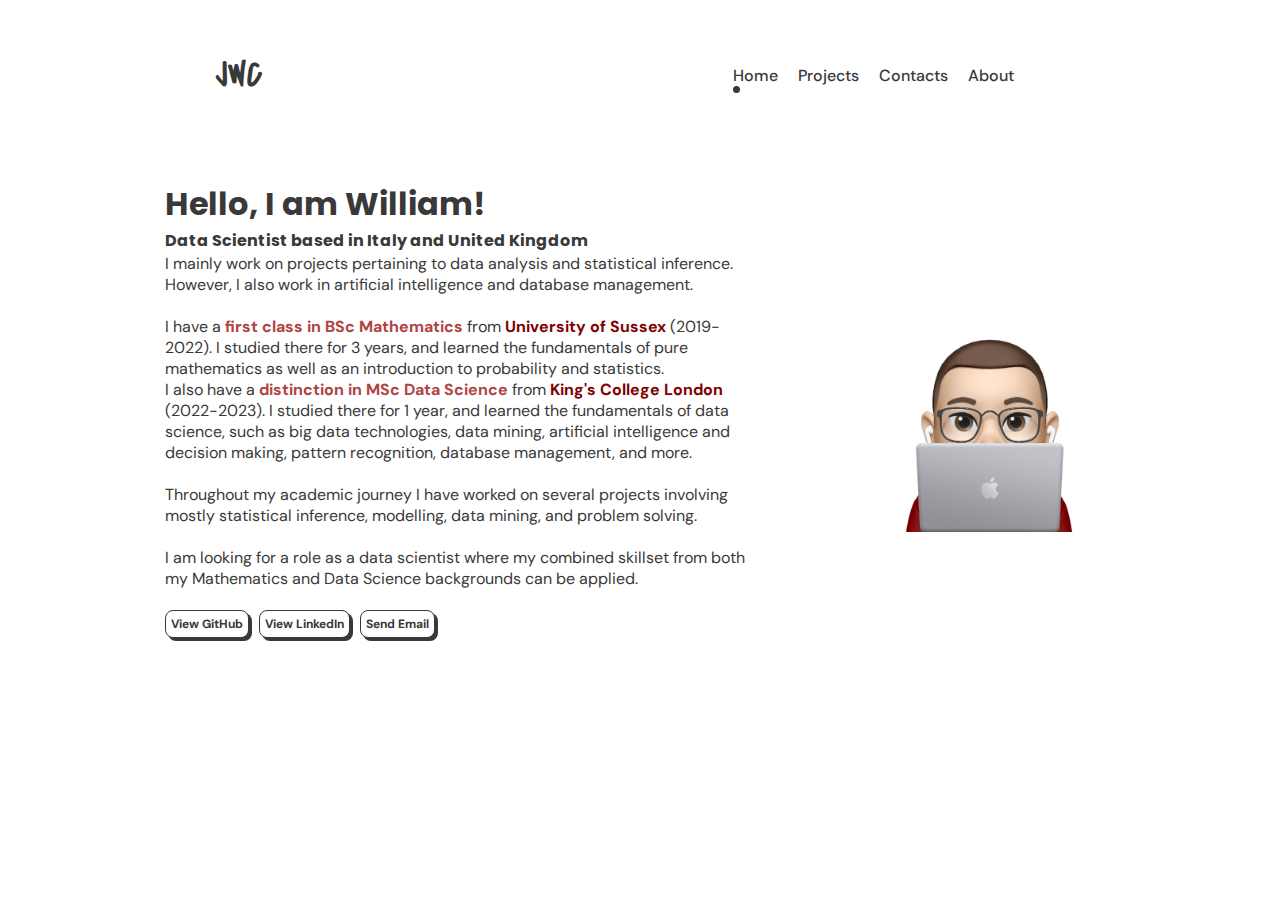
==== index.html @ 6ca026dc "Add files via upload" ====
<!DOCTYPE html>
<html lang="en-GB">
    <head>
        <title>Jun William Chen</title>
        <meta charset="utf-8">
        <meta name="viewport" content="width=device-width">
        <meta property="og:image" content="./assets/IMG_3693.jpg/">
        <meta property="og:title" content="👨🏻‍💻 William Chen's Portfolio">
        <meta property="og:description" content="This is William Chen's Portfolio">
        <meta name="author" content="Jun William Chen">
        <meta http-equiv="keywords" content="github GitHub Github gitHub jun william chen portfolio projects sql mysql python r data science mathematics hire me job career jobs open work programming cs computer science sql data management">
        <link rel="apple-touch-icon" sizes="180x180" href="/assets/favicon_package_v0/apple-touch-icon.png">
        <link rel="icon" type="image/png" sizes="32x32" href="/assets/favicon_package_v0/favicon-32x32.png">
        <link rel="icon" type="image/png" sizes="16x16" href="/assets/favicon_package_v0/favicon-16x16.png">
        <link rel="manifest" href="/assets/favicon_package_v0/site.webmanifest">
        <link rel="mask-icon" href="/assets/favicon_package_v0/safari-pinned-tab.svg" color="#b24844">
        <meta name="msapplication-TileColor" content="#da532c">
        <meta name="theme-color" content="#ffffff">
        <link rel="stylesheet" href="style.css">
        <script src="https://code.jquery.com/jquery-3.7.1.min.js" integrity="sha256-/JqT3SQfawRcv/BIHPThkBvs0OEvtFFmqPF/lYI/Cxo=" crossorigin="anonymous"></script>
        <script src="https://cdnjs.cloudflare.com/ajax/libs/gsap/3.12.2/gsap.min.js"></script>
        <script src="header.js"></script>
    </head>
    <body>
        <header>
            <div class="navbar">
                <span id="logo"><a href="./">JWC</a></span>
                <ul id="navbar-links">
                    <li><a href="./" class="active-page">Home</a><div class="page-indicator"></div></li>
                    <li><a href="./projects/">Projects</a></li>
                    <li><a href="./contacts/" >Contacts</a></li>
                    <li><a href="./about/">About</a></li>
                </ul>
            </div>
        </header>
        <div class="main-body">
            <div class="container">
                
                <div class="introduction">
                    <h1>Hello, I am William!</h1>
                    <h4>Data Scientist based in Italy and United Kingdom</h4>
                    <p>
                        I mainly work on projects pertaining to data analysis and statistical inference. However, I also work in artificial intelligence and database management.<br><br>
                        I have a <b>first class in BSc Mathematics</b> from <a href="https://www.sussex.ac.uk" target="_blank">University of Sussex</a> (2019-2022). I studied there for 3 years, and learned the fundamentals of pure mathematics as well as an introduction to probability and statistics.<br>
                        I also have a <b>distinction in MSc Data Science</b> from <a href="https://www.kcl.ac.uk" target="_blank">King's College London</a> (2022-2023). I studied there for 1 year, and learned the fundamentals of data science, such as big data technologies, data mining, artificial intelligence and decision making, pattern recognition, database management, and more.<br><br>
                        Throughout my academic journey I have worked on several projects involving mostly statistical inference, modelling, data mining, and problem solving.<br><br>
                        I am looking for a role as a data scientist where my combined skillset from both my Mathematics and Data Science backgrounds can be applied.
                    </p><br>
                    <div class="intro-btns">
                        <button><a href="https://github.com/williamchenjun" target="_blank">View GitHub</a></button>
                        <button><a href="https://www.linkedin.com/in/junwilliamchen/" target="_blank">View LinkedIn</a></button>
                        <button><a href="mailto:williamchenjun@hotmail.com">Send Email</a></button>
                    </div>
                </div>
                <div class="intro-pic"><img src="assets/images/IMG_3693.jpg" width=250/></div>
            </div>
        </div>
        <script>
            $(window).on('load', () => {
                if (window.matchMedia && window.matchMedia('(prefers-color-scheme: dark)').matches) {
            
                } else {

                }
            });

            window.matchMedia('(prefers-color-scheme: dark)').addEventListener('change', event => {
                const newColorScheme = event.matches ? "dark" : "light";
                
                if (newColorScheme == "dark"){

                } else {

                }

            });
        </script>
    </body>
</html>
---- style.css ----
@import url('https://fonts.googleapis.com/css2?family=Covered+By+Your+Grace&family=DM+Sans:opsz,wght@9..40,400;9..40,500;9..40,600;9..40,700;9..40,800;9..40,900;9..40,1000&family=Poppins:wght@400;500;600;700;800;900&display=swap');

*, html {
    margin: 0;
}

body {
    font-family: 'DM Sans';
    color: #393939;
}

::selection {
    background-color: #393939;
    color: white;
}

h1, h2, h3, h4 {
    font-family: 'Poppins';
    color: #393939;
}

a {
    text-decoration: none;
    color: maroon;
    font-weight: 700;
    transition: all .2s ease-in-out;
}

a:hover {
    color: #DABFBF;
}

b {
    color: #b04343;
}

button {
    border: 1px solid #393939;
    background-color: white;
    padding: 5px;
    border-radius: 8px;
    box-shadow: 3px 3px 0px #393939;
    cursor: pointer;
    transition: all .15s ease-out;
}

button:hover {
    box-shadow: 6px 6px 0px #393939;
}

button > a {
    text-decoration: none;
    color: #393939;
    font-family: 'DM Sans';
    font-weight: 700;
    font-size: 12px;
}

header div.navbar {
    width: 100%;
    height: 150px;
    display: inline-flex;
    justify-content: space-around;
    flex-wrap: wrap;
    align-items: center;
}

span#logo > a {
    text-decoration: none;
    color: #393939;
    font-weight: 900;
    font-size: 36px;
    font-family: 'Covered By Your Grace';
}

ul#navbar-links {
    position: relative;
    display: inline-flex;
    list-style: none;
    column-gap: 20px;
    margin-right: 50px;
}

ul#navbar-links > li > a {
    text-decoration: none;
    color: #393939;
    font-size: 16px;
    font-weight: 500;
    transition: all .2s ease-in-out;
}

ul#navbar-links > li > a:hover {
    color: #DABFBF;
}

div.main-body {
    position: relative;
    width: 100%;
    display: flex;
    justify-content: center;
}

div.intro-pic {
    height: auto;
}

div.intro-btns {
    display: inline-flex;
    flex-direction: row;
    column-gap: 10px;
}

div.introduction {
    flex-wrap: wrap;
    max-width: 600px;
}

div.container {
    position: relative;
    margin-top: 30px;
    display: inline-flex;
    flex-direction: row;
    width: 1000px;
    justify-content: center;
    column-gap: 100px;
    align-items: center;
    flex-wrap: wrap-reverse;
    row-gap: 30px;
}

div.page-indicator {
    position: absolute;
    margin-left: 0px;
    width: 7px;
    height: 7px;
    background-color: #383838;
    border-radius: 100%;
}

@media (prefers-color-scheme: dark) {
    body {
        background-color: #121212;
        color: white;
    }

    ::selection {
        color: rgb(255, 255, 255);
        background-color: rgb(115, 157, 225);
    }

    h1, h2, h3, h4, span#logo > a, ul#navbar-links > li > a {
        color: white;
    }

    div.page-indicator {
        background-color: white;
    }

    button {
        box-shadow: 3px 3px rgb(215, 120, 120);
    }

    button:hover {
        box-shadow: 6px 6px rgb(215, 120, 120);
    }

    a {
        color: rgb(206, 68, 68);
    }
}

@media only screen and (max-width: 1000px) {
    div.container {
        padding: 20px;
    }

    header > div.navbar {
        display: flex;
        flex-direction: column;
        justify-content: center;
        align-items: center;
        row-gap: 10px;
    }
}
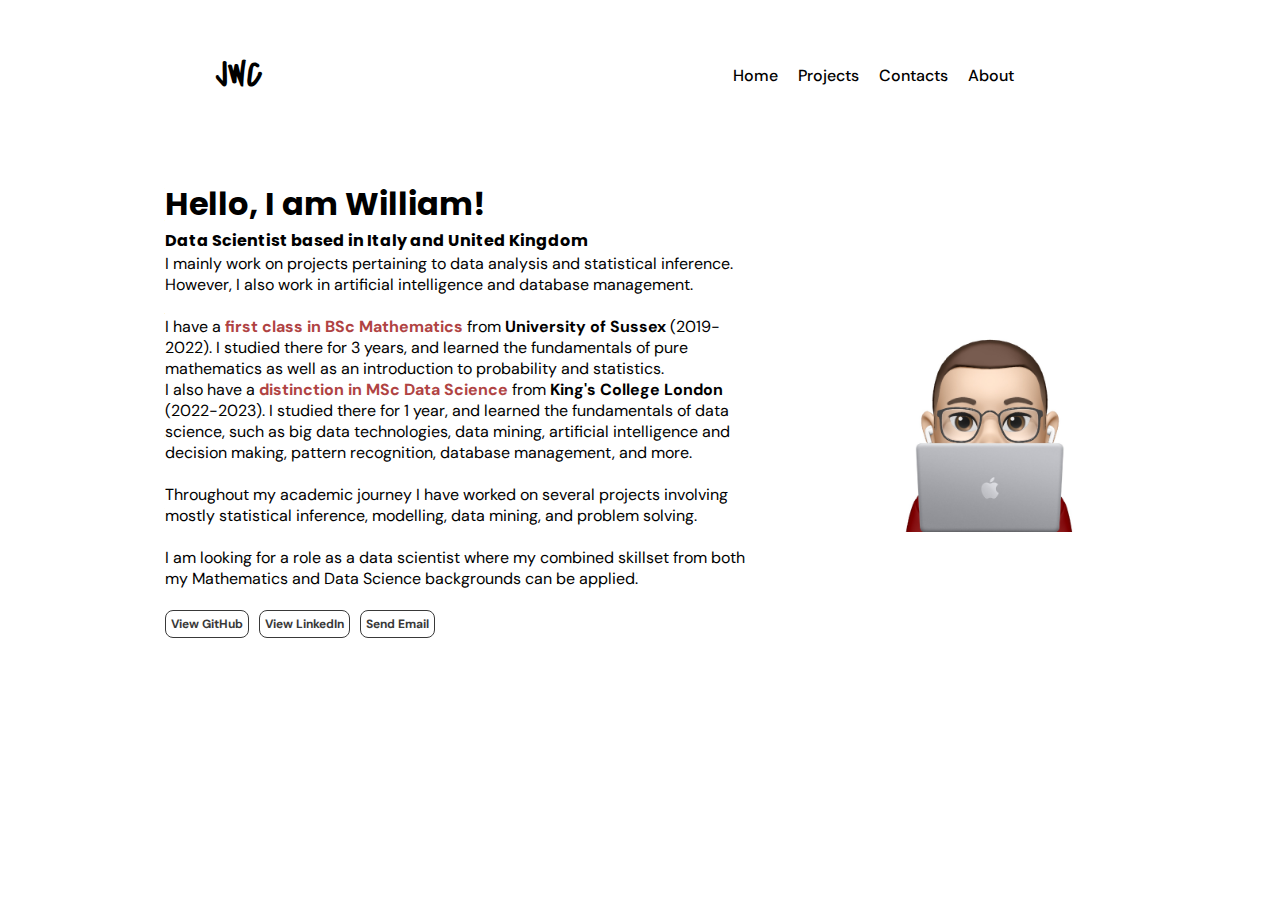
==== commit cf8732d9: "Add files via upload" ====
--- a/index.html
+++ b/index.html
@@ -25,12 +25,15 @@
         <header>
             <div class="navbar">
                 <span id="logo"><a href="./">JWC</a></span>
-                <ul id="navbar-links">
-                    <li><a href="./" class="active-page">Home</a><div class="page-indicator"></div></li>
-                    <li><a href="./projects/">Projects</a></li>
-                    <li><a href="./contacts/" >Contacts</a></li>
-                    <li><a href="./about/">About</a></li>
-                </ul>
+                <div class="right-topbar">
+                    <ul id="navbar-links">
+                        <li><a href="./" class="active-page">Home</a><div class="page-indicator"></div></li>
+                        <li><a href="./projects/">Projects</a></li>
+                        <li><a href="./contacts/" >Contacts</a></li>
+                        <li><a href="./about/">About</a></li>
+                    </ul>
+                    <span class="theme-btn"></span>
+                </div>
             </div>
         </header>
         <div class="main-body">
@@ -55,25 +58,5 @@
                 <div class="intro-pic"><img src="assets/images/IMG_3693.jpg" width=250/></div>
             </div>
         </div>
-        <script>
-            $(window).on('load', () => {
-                if (window.matchMedia && window.matchMedia('(prefers-color-scheme: dark)').matches) {
-            
-                } else {
-
-                }
-            });
-
-            window.matchMedia('(prefers-color-scheme: dark)').addEventListener('change', event => {
-                const newColorScheme = event.matches ? "dark" : "light";
-                
-                if (newColorScheme == "dark"){
-
-                } else {
-
-                }
-
-            });
-        </script>
     </body>
 </html>--- a/style.css
+++ b/style.css
@@ -1,4 +1,28 @@
 @import url('https://fonts.googleapis.com/css2?family=Covered+By+Your+Grace&family=DM+Sans:opsz,wght@9..40,400;9..40,500;9..40,600;9..40,700;9..40,800;9..40,900;9..40,1000&family=Poppins:wght@400;500;600;700;800;900&display=swap');
+
+.light-theme {
+    --body-font-color: #393939;
+    --body-bg-color: white;
+    --selection-font-color: white;
+    --selection-bg-color: #393939;
+    --big-text-color: #393939;
+    --link-font-color: maroon;
+    --button-box-shadow: 3px 3px #393939;
+    --button-box-shadow-hover: 6px 6px #393939;
+    --page-indicator-color: #393939;
+}
+
+.dark-theme {
+    --body-font-color: white;
+    --body-bg-color: #121212;
+    --selection-font-color: white;
+    --selection-bg-color: rgb(115, 157, 225);
+    --big-text-color: #white;
+    --link-font-color: rgb(206, 68, 68);
+    --button-box-shadow: 3px 3px rgb(215, 120, 120);
+    --button-box-shadow-hover: 6px 6px rgb(215, 120, 120);
+    --page-indicator-color: white;
+}
 
 *, html {
     margin: 0;
@@ -6,22 +30,24 @@
 
 body {
     font-family: 'DM Sans';
-    color: #393939;
+    color: var(--body-font-color);
+    background-color: var(--body-bg-color);
+    transition: background-color .2s ease-out;
 }
 
 ::selection {
-    background-color: #393939;
-    color: white;
+    background-color: var(--selection-bg-color);
+    color: var(--selection-font-color);
 }
 
 h1, h2, h3, h4 {
     font-family: 'Poppins';
-    color: #393939;
+    color: var(--big-text-color);
 }
 
 a {
     text-decoration: none;
-    color: maroon;
+    color: var(--link-font-color);
     font-weight: 700;
     transition: all .2s ease-in-out;
 }
@@ -39,13 +65,13 @@
     background-color: white;
     padding: 5px;
     border-radius: 8px;
-    box-shadow: 3px 3px 0px #393939;
+    box-shadow: var(--button-box-shadow);
     cursor: pointer;
     transition: all .15s ease-out;
 }
 
 button:hover {
-    box-shadow: 6px 6px 0px #393939;
+    box-shadow: var(--button-box-shadow-hover);
 }
 
 button > a {
@@ -67,7 +93,7 @@
 
 span#logo > a {
     text-decoration: none;
-    color: #393939;
+    color: var(--big-text-color);
     font-weight: 900;
     font-size: 36px;
     font-family: 'Covered By Your Grace';
@@ -83,7 +109,7 @@
 
 ul#navbar-links > li > a {
     text-decoration: none;
-    color: #393939;
+    color: var(--big-text-color);
     font-size: 16px;
     font-weight: 500;
     transition: all .2s ease-in-out;
@@ -133,40 +159,24 @@
     margin-left: 0px;
     width: 7px;
     height: 7px;
-    background-color: #383838;
+    background-color: var(--page-indicator-color);
     border-radius: 100%;
 }
 
-@media (prefers-color-scheme: dark) {
-    body {
-        background-color: #121212;
-        color: white;
-    }
+div.right-topbar {
+    display: inline-flex;
+    flex-direction: row;
+    align-items: center;
+}
 
-    ::selection {
-        color: rgb(255, 255, 255);
-        background-color: rgb(115, 157, 225);
-    }
+span.theme-btn {
+    font-size: 25px;
+    cursor: pointer;
+    transition: color .2s ease-in-out;
+}
 
-    h1, h2, h3, h4, span#logo > a, ul#navbar-links > li > a {
-        color: white;
-    }
-
-    div.page-indicator {
-        background-color: white;
-    }
-
-    button {
-        box-shadow: 3px 3px rgb(215, 120, 120);
-    }
-
-    button:hover {
-        box-shadow: 6px 6px rgb(215, 120, 120);
-    }
-
-    a {
-        color: rgb(206, 68, 68);
-    }
+span.theme-btn:hover {
+    color: #b04343;
 }
 
 @media only screen and (max-width: 1000px) {
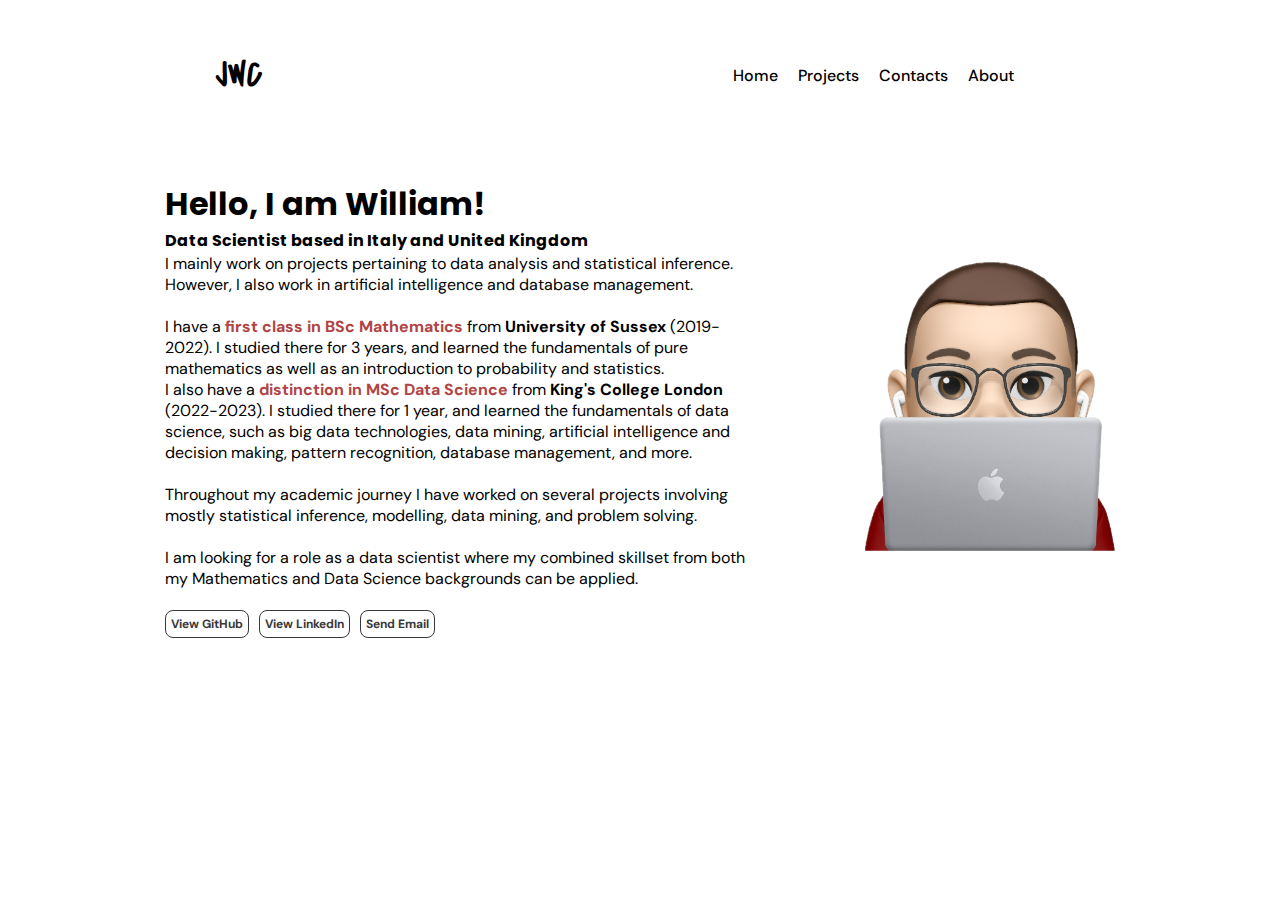
==== commit 54bfe666: "Add files via upload" ====
--- a/index.html
+++ b/index.html
@@ -4,7 +4,7 @@
         <title>Jun William Chen</title>
         <meta charset="utf-8">
         <meta name="viewport" content="width=device-width">
-        <meta property="og:image" content="./assets/IMG_3693.jpg/">
+        <meta property="og:image" content="./assets/images/IMG_1.png/">
         <meta property="og:title" content="👨🏻‍💻 William Chen's Portfolio">
         <meta property="og:description" content="This is William Chen's Portfolio">
         <meta name="author" content="Jun William Chen">
@@ -55,7 +55,7 @@
                         <button><a href="mailto:williamchenjun@hotmail.com">Send Email</a></button>
                     </div>
                 </div>
-                <div class="intro-pic"><img src="assets/images/IMG_3693.jpg" width=250/></div>
+                <div class="intro-pic"><img src="assets/images/IMG_1.png" width=250/></div>
             </div>
         </div>
     </body>
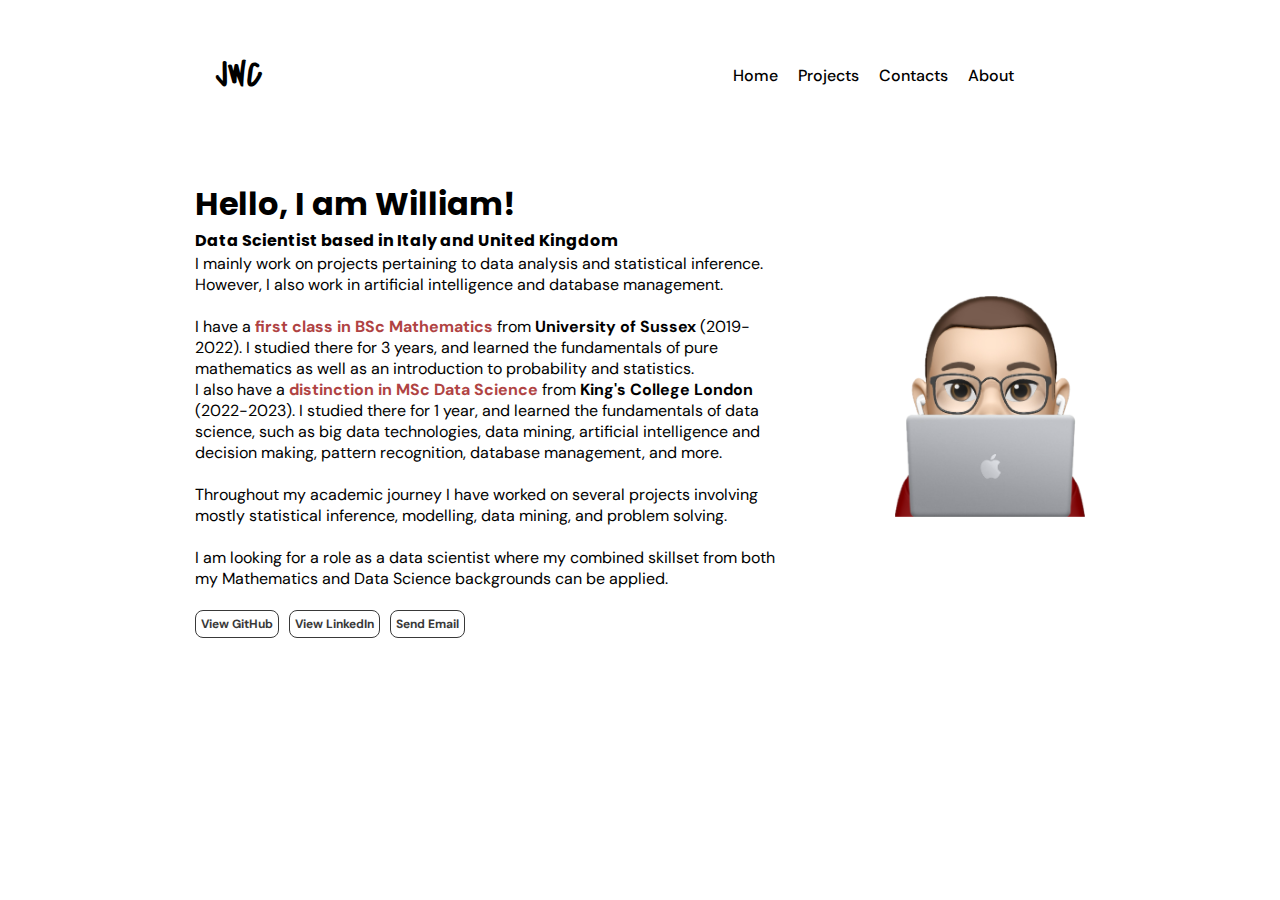
==== commit afa265cc: "Add files via upload" ====
--- a/index.html
+++ b/index.html
@@ -55,7 +55,7 @@
                         <button><a href="mailto:williamchenjun@hotmail.com">Send Email</a></button>
                     </div>
                 </div>
-                <div class="intro-pic"><img src="assets/images/IMG_1.png" width=250/></div>
+                <div class="intro-pic"><img src="assets/images/IMG_1.png" width=190/></div>
             </div>
         </div>
     </body>
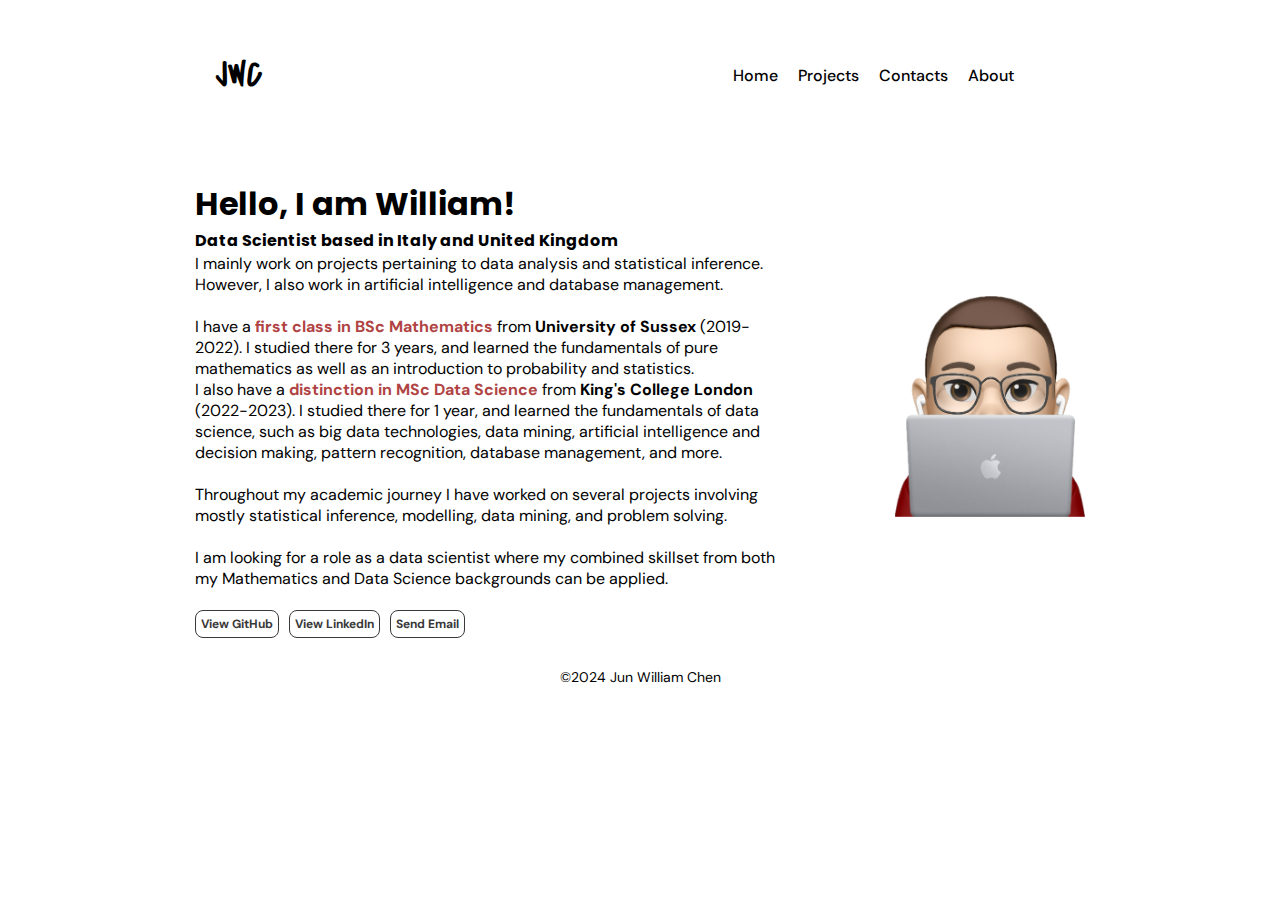
==== commit ca2ace46: "Add files via upload" ====
--- a/index.html
+++ b/index.html
@@ -22,6 +22,11 @@
         <script src="header.js"></script>
     </head>
     <body>
+        <script>
+            if (localStorage.getItem("theme")){
+                $('body').addClass(localStorage.getItem("theme"));
+            }
+        </script>
         <header>
             <div class="navbar">
                 <span id="logo"><a href="./">JWC</a></span>
@@ -36,27 +41,33 @@
                 </div>
             </div>
         </header>
-        <div class="main-body">
-            <div class="container">
-                
-                <div class="introduction">
-                    <h1>Hello, I am William!</h1>
-                    <h4>Data Scientist based in Italy and United Kingdom</h4>
-                    <p>
-                        I mainly work on projects pertaining to data analysis and statistical inference. However, I also work in artificial intelligence and database management.<br><br>
-                        I have a <b>first class in BSc Mathematics</b> from <a href="https://www.sussex.ac.uk" target="_blank">University of Sussex</a> (2019-2022). I studied there for 3 years, and learned the fundamentals of pure mathematics as well as an introduction to probability and statistics.<br>
-                        I also have a <b>distinction in MSc Data Science</b> from <a href="https://www.kcl.ac.uk" target="_blank">King's College London</a> (2022-2023). I studied there for 1 year, and learned the fundamentals of data science, such as big data technologies, data mining, artificial intelligence and decision making, pattern recognition, database management, and more.<br><br>
-                        Throughout my academic journey I have worked on several projects involving mostly statistical inference, modelling, data mining, and problem solving.<br><br>
-                        I am looking for a role as a data scientist where my combined skillset from both my Mathematics and Data Science backgrounds can be applied.
-                    </p><br>
-                    <div class="intro-btns">
-                        <button><a href="https://github.com/williamchenjun" target="_blank">View GitHub</a></button>
-                        <button><a href="https://www.linkedin.com/in/junwilliamchen/" target="_blank">View LinkedIn</a></button>
-                        <button><a href="mailto:williamchenjun@hotmail.com">Send Email</a></button>
+        <main>
+            <div class="main-body">
+                <div class="container">
+                    <div class="introduction">
+                        <h1>Hello, I am William!</h1>
+                        <h4>Data Scientist based in Italy and United Kingdom</h4>
+                        <p>
+                            I mainly work on projects pertaining to data analysis and statistical inference. However, I also work in artificial intelligence and database management.<br><br>
+                            I have a <b>first class in BSc Mathematics</b> from <a href="https://www.sussex.ac.uk" target="_blank">University of Sussex</a> (2019-2022). I studied there for 3 years, and learned the fundamentals of pure mathematics as well as an introduction to probability and statistics.<br>
+                            I also have a <b>distinction in MSc Data Science</b> from <a href="https://www.kcl.ac.uk" target="_blank">King's College London</a> (2022-2023). I studied there for 1 year, and learned the fundamentals of data science, such as big data technologies, data mining, artificial intelligence and decision making, pattern recognition, database management, and more.<br><br>
+                            Throughout my academic journey I have worked on several projects involving mostly statistical inference, modelling, data mining, and problem solving.<br><br>
+                            I am looking for a role as a data scientist where my combined skillset from both my Mathematics and Data Science backgrounds can be applied.
+                        </p><br>
+                        <div class="intro-btns">
+                            <button><a href="https://github.com/williamchenjun" target="_blank">View GitHub</a></button>
+                            <button><a href="https://www.linkedin.com/in/junwilliamchen/" target="_blank">View LinkedIn</a></button>
+                            <button><a href="mailto:williamchenjun@hotmail.com">Send Email</a></button>
+                        </div>
                     </div>
+                    <div class="intro-pic"><img src="assets/images/IMG_1.png" width=190/></div>
                 </div>
-                <div class="intro-pic"><img src="assets/images/IMG_1.png" width=190/></div>
             </div>
-        </div>
+        </main>
+        <footer>
+            <div class="footer">
+                &#169;2024 Jun William Chen 
+            </div>
+        </footer>
     </body>
-</html>+</html>
--- a/style.css
+++ b/style.css
@@ -10,6 +10,7 @@
     --button-box-shadow: 3px 3px #393939;
     --button-box-shadow-hover: 6px 6px #393939;
     --page-indicator-color: #393939;
+    --footer-font-color: #828282;
 }
 
 .dark-theme {
@@ -22,6 +23,7 @@
     --button-box-shadow: 3px 3px rgb(215, 120, 120);
     --button-box-shadow-hover: 6px 6px rgb(215, 120, 120);
     --page-indicator-color: white;
+    --footer-font-color: #c2c2c2;
 }
 
 *, html {
@@ -179,6 +181,13 @@
     color: #b04343;
 }
 
+.footer {
+    text-align: center;
+    font-size: 14px;
+    margin: 30px;
+    color: var(--footer-font-color);
+}
+
 @media only screen and (max-width: 1000px) {
     div.container {
         padding: 20px;
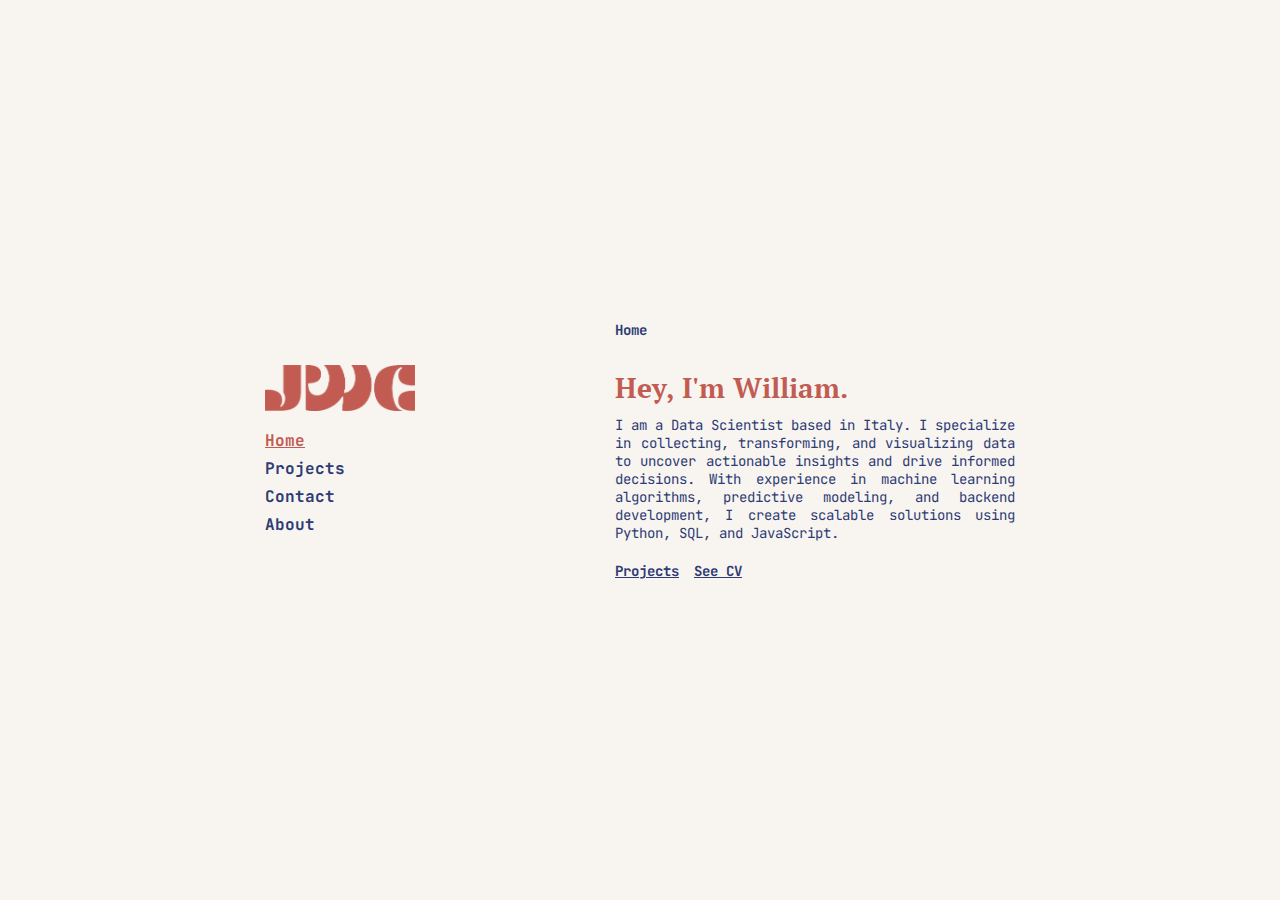
==== commit 21435e18: "Add files via upload" ====
--- a/index.html
+++ b/index.html
@@ -1,73 +1,39 @@
-<!DOCTYPE html>
-<html lang="en-GB">
-    <head>
-        <title>Jun William Chen</title>
-        <meta charset="utf-8">
-        <meta name="viewport" content="width=device-width">
-        <meta property="og:image" content="./assets/images/IMG_1.png/">
-        <meta property="og:title" content="👨🏻‍💻 William Chen's Portfolio">
-        <meta property="og:description" content="This is William Chen's Portfolio">
-        <meta name="author" content="Jun William Chen">
-        <meta http-equiv="keywords" content="github GitHub Github gitHub jun william chen portfolio projects sql mysql python r data science mathematics hire me job career jobs open work programming cs computer science sql data management">
-        <link rel="apple-touch-icon" sizes="180x180" href="/assets/favicon_package_v0/apple-touch-icon.png">
-        <link rel="icon" type="image/png" sizes="32x32" href="/assets/favicon_package_v0/favicon-32x32.png">
-        <link rel="icon" type="image/png" sizes="16x16" href="/assets/favicon_package_v0/favicon-16x16.png">
-        <link rel="manifest" href="/assets/favicon_package_v0/site.webmanifest">
-        <link rel="mask-icon" href="/assets/favicon_package_v0/safari-pinned-tab.svg" color="#b24844">
-        <meta name="msapplication-TileColor" content="#da532c">
-        <meta name="theme-color" content="#ffffff">
-        <link rel="stylesheet" href="style.css">
-        <script src="https://code.jquery.com/jquery-3.7.1.min.js" integrity="sha256-/JqT3SQfawRcv/BIHPThkBvs0OEvtFFmqPF/lYI/Cxo=" crossorigin="anonymous"></script>
-        <script src="https://cdnjs.cloudflare.com/ajax/libs/gsap/3.12.2/gsap.min.js"></script>
-        <script src="header.js"></script>
-    </head>
-    <body>
-        <script>
-            if (localStorage.getItem("theme")){
-                $('body').addClass(localStorage.getItem("theme"));
-            }
-        </script>
-        <header>
-            <div class="navbar">
-                <span id="logo"><a href="./">JWC</a></span>
-                <div class="right-topbar">
-                    <ul id="navbar-links">
-                        <li><a href="./" class="active-page">Home</a><div class="page-indicator"></div></li>
-                        <li><a href="./projects/">Projects</a></li>
-                        <li><a href="./contacts/" >Contacts</a></li>
-                        <li><a href="./about/">About</a></li>
-                    </ul>
-                    <span class="theme-btn"></span>
-                </div>
-            </div>
-        </header>
-        <main>
-            <div class="main-body">
-                <div class="container">
-                    <div class="introduction">
-                        <h1>Hello, I am William!</h1>
-                        <h4>Data Scientist based in Italy and United Kingdom</h4>
-                        <p>
-                            I mainly work on projects pertaining to data analysis and statistical inference. However, I also work in artificial intelligence and database management.<br><br>
-                            I have a <b>first class in BSc Mathematics</b> from <a href="https://www.sussex.ac.uk" target="_blank">University of Sussex</a> (2019-2022). I studied there for 3 years, and learned the fundamentals of pure mathematics as well as an introduction to probability and statistics.<br>
-                            I also have a <b>distinction in MSc Data Science</b> from <a href="https://www.kcl.ac.uk" target="_blank">King's College London</a> (2022-2023). I studied there for 1 year, and learned the fundamentals of data science, such as big data technologies, data mining, artificial intelligence and decision making, pattern recognition, database management, and more.<br><br>
-                            Throughout my academic journey I have worked on several projects involving mostly statistical inference, modelling, data mining, and problem solving.<br><br>
-                            I am looking for a role as a data scientist where my combined skillset from both my Mathematics and Data Science backgrounds can be applied.
-                        </p><br>
-                        <div class="intro-btns">
-                            <button><a href="https://github.com/williamchenjun" target="_blank">View GitHub</a></button>
-                            <button><a href="https://www.linkedin.com/in/junwilliamchen/" target="_blank">View LinkedIn</a></button>
-                            <button><a href="mailto:williamchenjun@hotmail.com">Send Email</a></button>
-                        </div>
-                    </div>
-                    <div class="intro-pic"><img src="assets/images/IMG_1.png" width=190/></div>
-                </div>
-            </div>
-        </main>
-        <footer>
-            <div class="footer">
-                &#169;2024 Jun William Chen 
-            </div>
-        </footer>
-    </body>
-</html>
+<!DOCTYPE html>
+<html>
+    <head>
+        <title>William Chen's Portfolio - Home</title>
+        <link rel="stylesheet" href="style.css">
+        <meta charset="utf-8">
+        <meta name="viewport" content="width=device-width, initial-scale=1" />
+    </head>
+    <body>
+     
+        <div class="main-container">
+            <div class="header">
+                <div class="logo"><img src="./assets/JWC.png" alt="JWC" width="150" id="jwc"></div>
+                <div id="navbar">
+                    <ul id="navlinks">
+                        <li><a href="./" class="active">Home</a></li>
+                        <li><a href="./projects/">Projects</a></li>
+                        <li><a href="./contact/">Contact</a></li>
+                        <li><a href="./about/">About</a></li>
+                    </ul>
+                </div>
+            </div>
+            <div class="content-body">
+                <div class="page-title">
+                    <p><b>Home</b></p>
+                </div>
+                <div class="body-text">
+                    <h1>Hey, I'm William.</h1>
+                    <p>I am a Data Scientist based in Italy. I specialize in collecting, transforming, and visualizing data to uncover actionable insights and drive informed decisions. With experience in machine learning algorithms, predictive modeling, and backend development, I create scalable solutions using Python, SQL, and JavaScript.</p>
+                </div>
+                <div class="buttons">
+                    <a href="./projects/">Projects</a>
+                    <a href="./assets/JunWilliamChen_CV.pdf" download="JunWilliamChen_CV.pdf">See CV</a>
+                </div>
+            </div>
+        </div>
+        <script src="index.js"></script>
+    </body>
+</html>--- a/style.css
+++ b/style.css
@@ -1,203 +1,303 @@
-@import url('https://fonts.googleapis.com/css2?family=Covered+By+Your+Grace&family=DM+Sans:opsz,wght@9..40,400;9..40,500;9..40,600;9..40,700;9..40,800;9..40,900;9..40,1000&family=Poppins:wght@400;500;600;700;800;900&display=swap');
-
-.light-theme {
-    --body-font-color: #393939;
-    --body-bg-color: white;
-    --selection-font-color: white;
-    --selection-bg-color: #393939;
-    --big-text-color: #393939;
-    --link-font-color: maroon;
-    --button-box-shadow: 3px 3px #393939;
-    --button-box-shadow-hover: 6px 6px #393939;
-    --page-indicator-color: #393939;
-    --footer-font-color: #828282;
-}
-
-.dark-theme {
-    --body-font-color: white;
-    --body-bg-color: #121212;
-    --selection-font-color: white;
-    --selection-bg-color: rgb(115, 157, 225);
-    --big-text-color: #white;
-    --link-font-color: rgb(206, 68, 68);
-    --button-box-shadow: 3px 3px rgb(215, 120, 120);
-    --button-box-shadow-hover: 6px 6px rgb(215, 120, 120);
-    --page-indicator-color: white;
-    --footer-font-color: #c2c2c2;
-}
-
-*, html {
-    margin: 0;
-}
-
-body {
-    font-family: 'DM Sans';
-    color: var(--body-font-color);
-    background-color: var(--body-bg-color);
-    transition: background-color .2s ease-out;
-}
-
-::selection {
-    background-color: var(--selection-bg-color);
-    color: var(--selection-font-color);
-}
-
-h1, h2, h3, h4 {
-    font-family: 'Poppins';
-    color: var(--big-text-color);
-}
-
-a {
-    text-decoration: none;
-    color: var(--link-font-color);
-    font-weight: 700;
-    transition: all .2s ease-in-out;
-}
-
-a:hover {
-    color: #DABFBF;
-}
-
-b {
-    color: #b04343;
-}
-
-button {
-    border: 1px solid #393939;
-    background-color: white;
-    padding: 5px;
-    border-radius: 8px;
-    box-shadow: var(--button-box-shadow);
-    cursor: pointer;
-    transition: all .15s ease-out;
-}
-
-button:hover {
-    box-shadow: var(--button-box-shadow-hover);
-}
-
-button > a {
-    text-decoration: none;
-    color: #393939;
-    font-family: 'DM Sans';
-    font-weight: 700;
-    font-size: 12px;
-}
-
-header div.navbar {
-    width: 100%;
-    height: 150px;
-    display: inline-flex;
-    justify-content: space-around;
-    flex-wrap: wrap;
-    align-items: center;
-}
-
-span#logo > a {
-    text-decoration: none;
-    color: var(--big-text-color);
-    font-weight: 900;
-    font-size: 36px;
-    font-family: 'Covered By Your Grace';
-}
-
-ul#navbar-links {
-    position: relative;
-    display: inline-flex;
-    list-style: none;
-    column-gap: 20px;
-    margin-right: 50px;
-}
-
-ul#navbar-links > li > a {
-    text-decoration: none;
-    color: var(--big-text-color);
-    font-size: 16px;
-    font-weight: 500;
-    transition: all .2s ease-in-out;
-}
-
-ul#navbar-links > li > a:hover {
-    color: #DABFBF;
-}
-
-div.main-body {
-    position: relative;
-    width: 100%;
-    display: flex;
-    justify-content: center;
-}
-
-div.intro-pic {
-    height: auto;
-}
-
-div.intro-btns {
-    display: inline-flex;
-    flex-direction: row;
-    column-gap: 10px;
-}
-
-div.introduction {
-    flex-wrap: wrap;
-    max-width: 600px;
-}
-
-div.container {
-    position: relative;
-    margin-top: 30px;
-    display: inline-flex;
-    flex-direction: row;
-    width: 1000px;
-    justify-content: center;
-    column-gap: 100px;
-    align-items: center;
-    flex-wrap: wrap-reverse;
-    row-gap: 30px;
-}
-
-div.page-indicator {
-    position: absolute;
-    margin-left: 0px;
-    width: 7px;
-    height: 7px;
-    background-color: var(--page-indicator-color);
-    border-radius: 100%;
-}
-
-div.right-topbar {
-    display: inline-flex;
-    flex-direction: row;
-    align-items: center;
-}
-
-span.theme-btn {
-    font-size: 25px;
-    cursor: pointer;
-    transition: color .2s ease-in-out;
-}
-
-span.theme-btn:hover {
-    color: #b04343;
-}
-
-.footer {
-    text-align: center;
-    font-size: 14px;
-    margin: 30px;
-    color: var(--footer-font-color);
-}
-
-@media only screen and (max-width: 1000px) {
-    div.container {
-        padding: 20px;
-    }
-
-    header > div.navbar {
-        display: flex;
-        flex-direction: column;
-        justify-content: center;
-        align-items: center;
-        row-gap: 10px;
-    }
+@import url('https://fonts.googleapis.com/css2?family=Calistoga&family=JetBrains+Mono:ital,wght@0,100..800;1,100..800&family=PT+Serif:ital,wght@0,400;0,700;1,400;1,700&display=swap');
+
+:root {
+    --faded-gray: #e8eaff;
+    --faded-white: #f8f5f1;
+    --faded-black: #393939;
+    --black: #000000;
+    --faded-brown: #cdb9a2;
+    --faded-green: #84b293;
+    --faded-orange: #e6ae7b;
+    --pale-blue: #5aa5cb;
+    --dark-blue: #2e3b74;
+    --pale-red: #c25c52;
+    --faded-yellow: #fdf6a0;
+    --dark-faded-brown: #92795c;
+    --aqua: #6eb19f;
+    --faded-pink: #f4bfd2;
+
+    --body-font: "JetBrains Mono";
+    --header-font: "PT Serif";
+    --link-font: "Calistoga";
+}
+
+::selection {
+    background-color: var(--faded-yellow);
+}
+
+::-moz-selection {
+    background-color: var(--faded-yellow);
+    color: var(--pale-red);
+}
+
+h1, h2, h3 {
+    font-family: var(--header-font);
+    color: var(--pale-red);
+    margin-top: 10px;
+    margin-bottom: 10px;
+}
+
+a[href]{
+    text-decoration: underline;
+    color: var(--dark-blue);
+    font-weight: bold;
+    transition: color .2s ease-out;
+}
+
+a[href]:hover {
+    color: var(--pale-red);
+}
+
+blockquote {
+    margin-top: 10px;
+    margin-bottom: 10px;
+    padding: 10px;
+    border-left: 3px solid var(--faded-green);
+    color: var(--faded-black);
+    font-style: italic;
+    cursor: help;
+    background-color: rgba(154, 199, 148, 0.288);
+}
+
+table {
+    margin-top: 10px;
+    margin-bottom: 10px;
+    cursor: default;
+}
+
+table tr:first-child th {
+    text-align: center;
+}
+
+table td:not(:first-child):hover {
+    text-decoration: underline;
+}
+
+div.plot {
+    margin-top: 10px;
+    margin-bottom: 10px;
+    border-radius: 5px;
+}
+
+div.plot img {
+    max-width: 100%;
+    max-height: 100%;
+    cursor: zoom-in;
+}
+
+.bg-red {
+    background-color: var(--pale-red);
+}
+
+.fg-red {
+    color: var(--pale-red);
+}
+
+* {
+    margin: 0;
+    padding: 0;
+}
+
+html {
+    height: 100%;
+}
+
+body {
+    background-color: var(--faded-white);
+    font-family: var(--body-font);
+    font-size: 14px;
+    color: var(--dark-blue);
+    height: 100%;
+    overflow: hidden;
+}
+
+div.main-container {
+    position: relative;
+    max-width: 800px;
+    min-height: 500px;
+    top: 50%;
+    left: 50%;
+    transform: translate(-50%, -50%);
+    display: inline-flex;
+    flex-direction: row;
+    padding: 20px;
+    column-gap: 200px;
+    align-items: center;
+}
+
+div.logo {
+    cursor: pointer;
+    transition: opacity .2s ease-out;
+}
+
+div.logo:hover {
+    opacity: .8;
+}
+
+div.main-container div.header {
+    display: flex;
+    flex-direction: column;
+    row-gap: 15px;
+    max-width: 200px;
+    position: sticky;
+}
+
+div.main-container  div#navbar ul{
+    list-style: none;
+    padding: 0;
+    display: flex;
+    flex-direction: column;
+    row-gap: 7px;
+}
+
+div.main-container  div#navbar ul a {
+    text-decoration: none;
+    color: var(--dark-blue);
+    transition: color .2s ease-out;
+    font-family: var(--body-font);
+    font-size: 16px;
+}
+
+div.main-container  div#navbar ul a.active {
+    color: var(--pale-red);
+    text-decoration: underline;
+}
+
+div.main-container  div#navbar ul a:hover {
+    color: var(--pale-red);
+}
+
+div.main-container div.content-body {
+    max-width: 400px;
+}
+
+div.main-container div.content-body div.body-text {
+    text-align: justify;
+}
+
+div.content-body {
+    display: flex;
+    flex-direction: column;
+    row-gap: 20px;
+}
+
+div.content-body div.page-title > p {
+    color: var(--dark-blue);
+}
+
+div.content-body div.page-title > p.subtitle {
+    font-size: 12px;
+    opacity: .7;
+}
+
+div.buttons {
+    display: inline-flex;
+    flex-direction: row;
+    column-gap: 15px;
+}
+
+div.buttons.center {
+    display: inline-flex;
+    flex-direction: row;
+    justify-content: center;
+}
+
+div.scrollable-container {
+    display: flex;
+    flex-direction: column;
+    padding: 0 20px;
+    overflow-y: auto;
+    text-align: justify;
+    max-height: 500px;
+}
+
+div.scrollable-container ul {
+    margin: 10px 0;
+}
+
+div.project-list {
+    row-gap: 50px;
+}
+
+div.project {
+    display: flex;
+    flex-direction: column;
+    row-gap: 10px;
+}
+
+div.project div.project-description {
+    text-align: justify;
+}
+
+.material-symbols-outlined:not(.close) {
+  font-variation-settings:
+  'FILL' 0,
+  'wght' 400,
+  'GRAD' 0,
+  'opsz' 24;
+
+  position: relative;
+  top: 50%;
+  left: 50%;
+  transform: translate(-50%, -50%)  scale(.5);
+}
+
+.close.material-symbols-outlined {
+  font-variation-settings:
+  'FILL' 0,
+  'wght' 400,
+  'GRAD' 0,
+  'opsz' 24;
+
+  z-index: 99;
+  transition: color .2s ease-out;
+  color: var(--faded-gray);
+}
+
+.close.material-symbols-outlined:hover {
+    color: var(--pale-red);
+}
+
+span.icon {
+    width: 12px;
+    height: 10px;
+    overflow: hidden;
+}
+
+div.pill {
+    display: inline-flex;
+    flex-direction: row;
+    align-items: center;
+    background-color: var(--dark-blue);
+    color: var(--faded-white);
+    padding: 3px 10px;
+    border-radius: 30px;
+    font-size: 12px;
+    font-weight: bold;
+    cursor: default;
+}
+
+.matrix {
+    cursor: default;
+    text-align: center;
+    padding-top: 10px;
+    padding-bottom: 10px;
+}
+
+.matrix > span:not(#matrix-assignment):hover {
+    text-decoration: underline;
+    cursor: default;
+}
+
+.matrix > span#matrix-assignment {
+    position: absolute;
+    transform: translateY(-50%); 
+    top: 50%;
+}
+
+div.formula {
+    margin: 10px 0;
+    display: inline-flex;
+    align-items: center;
+    justify-content: center;
 }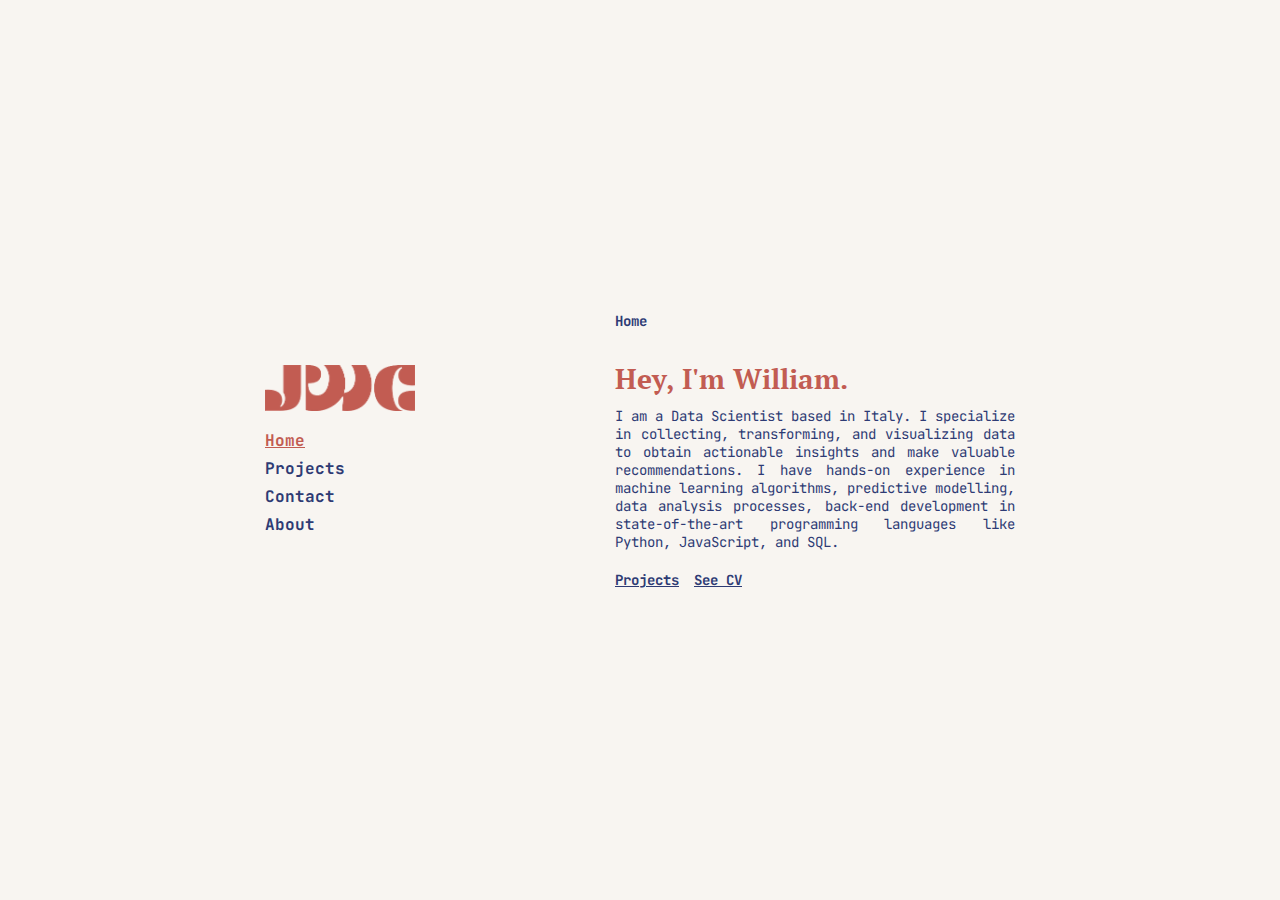
==== commit cf6c7f8e: "Add files via upload" ====
--- a/index.html
+++ b/index.html
@@ -7,7 +7,7 @@
         <meta name="viewport" content="width=device-width, initial-scale=1" />
     </head>
     <body>
-     
+        <script src="index.js"></script>
         <div class="main-container">
             <div class="header">
                 <div class="logo"><img src="./assets/JWC.png" alt="JWC" width="150" id="jwc"></div>
@@ -26,7 +26,7 @@
                 </div>
                 <div class="body-text">
                     <h1>Hey, I'm William.</h1>
-                    <p>I am a Data Scientist based in Italy. I specialize in collecting, transforming, and visualizing data to uncover actionable insights and drive informed decisions. With experience in machine learning algorithms, predictive modeling, and backend development, I create scalable solutions using Python, SQL, and JavaScript.</p>
+                    <p>I am a Data Scientist based in Italy. I specialize in collecting, transforming, and visualizing data to obtain actionable insights and make valuable recommendations. I have hands-on experience in machine learning algorithms, predictive modelling, data analysis processes, back-end development in state-of-the-art programming languages like Python, JavaScript, and SQL.</p>
                 </div>
                 <div class="buttons">
                     <a href="./projects/">Projects</a>
@@ -34,6 +34,5 @@
                 </div>
             </div>
         </div>
-        <script src="index.js"></script>
     </body>
 </html>--- a/style.css
+++ b/style.css
@@ -123,6 +123,7 @@
     padding: 20px;
     column-gap: 200px;
     align-items: center;
+    flex-wrap: wrap;
 }
 
 div.logo {
@@ -300,4 +301,24 @@
     display: inline-flex;
     align-items: center;
     justify-content: center;
+}
+
+@media only screen and (max-width: 600px) {
+    div.main-container {
+        display: flex;
+        flex-direction: column;
+        row-gap: 30px;
+    }
+    div.main-container  div#navbar ul {
+        display: inline-flex;
+        flex-direction: row;
+        column-gap: 10px;
+    }
+
+    div.header {
+        display: flex;
+        flex-direction: column;
+        justify-content: center;
+        align-items: center;
+    }
 }